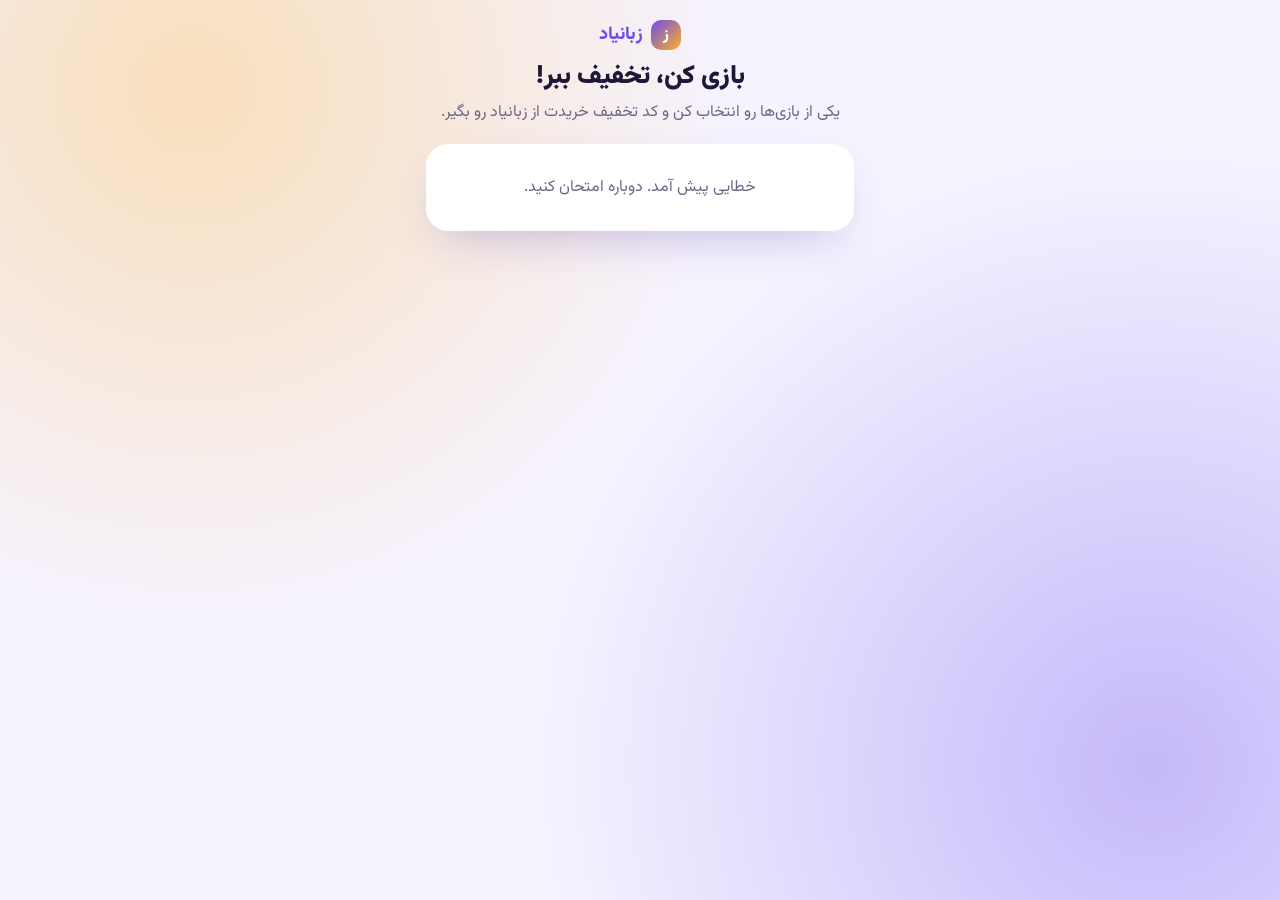
==== static/index.html @ a4586088 "Discount games: wheel, scratch card, word quiz + admin panel Games give a real Zabanyad discount cod" ====
<!doctype html>
<html lang="fa" dir="rtl">
<head>
  <meta charset="utf-8">
  <meta name="viewport" content="width=device-width, initial-scale=1, viewport-fit=cover">
  <meta name="theme-color" content="#6c4cf1">
  <title>بازی‌های زبانیاد</title>
  <link rel="stylesheet" href="/static/css/game.css">
</head>
<body>
  <main class="page">
    <a class="brand" href="/"><span class="brand-dot">ز</span>زبانیاد</a>
    <h1>بازی کن، تخفیف ببر!</h1>
    <p class="subtitle">یکی از بازی‌ها رو انتخاب کن و کد تخفیف خریدت از زبانیاد رو بگیر.</p>
    <div class="game-list" id="list"><div class="closed">…</div></div>
  </main>
  <script src="/static/js/common.js"></script>
  <script>
    (async () => {
      const { api, el } = window.ZG;
      const list = document.getElementById("list");
      const icons = { wheel: "🎡", scratch: "🎟️", quiz: "🔤" };
      try {
        const { games } = await api("/api/games");
        list.replaceChildren(...(games.length ? games.map((g) =>
          el("a", { class: "game-link", href: `/g/${encodeURIComponent(g.slug)}` },
            el("span", { class: "icon" }, icons[g.kind] || "🎁"),
            el("div", {}, el("b", {}, g.title), el("span", {}, g.subtitle)))) :
          [el("div", { class: "card closed" }, "فعلاً بازی فعالی نداریم. به‌زودی برمی‌گردیم!")]));
      } catch (e) {
        list.replaceChildren(el("div", { class: "card closed" }, e.message));
      }
    })();
  </script>
</body>
</html>
---- static/css/game.css ----
@font-face {
  font-family: "Vazirmatn";
  src: url("/static/fonts/Vazirmatn.woff2") format("woff2");
  font-weight: 100 900;
  font-display: swap;
}

:root {
  --primary: #6c4cf1;
  --primary-dark: #4f32c9;
  --accent: #ffb020;
  --ink: #1d1838;
  --muted: #6b6788;
  --card: #ffffff;
  --line: #e7e3f6;
  --ok: #19b48a;
  --bad: #ff5c7a;
  --radius: 22px;
}

* { box-sizing: border-box; }

html, body { margin: 0; }

body {
  font-family: "Vazirmatn", Tahoma, sans-serif;
  color: var(--ink);
  background:
    radial-gradient(circle at 15% 10%, color-mix(in srgb, var(--accent) 30%, transparent) 0, transparent 40%),
    radial-gradient(circle at 90% 85%, color-mix(in srgb, var(--primary) 35%, transparent) 0, transparent 45%),
    #f6f3ff;
  min-height: 100vh;
  line-height: 1.7;
  -webkit-tap-highlight-color: transparent;
}

.page {
  max-width: 460px;
  margin: 0 auto;
  padding: 20px 16px 40px;
}

.brand {
  display: flex;
  align-items: center;
  justify-content: center;
  gap: 8px;
  font-weight: 800;
  font-size: 18px;
  color: var(--primary);
  text-decoration: none;
  margin-bottom: 8px;
}
.brand-dot {
  width: 30px; height: 30px; border-radius: 10px;
  background: linear-gradient(135deg, var(--primary), var(--accent));
  display: grid; place-items: center; color: #fff; font-size: 16px;
}

h1 {
  font-size: 26px;
  font-weight: 900;
  text-align: center;
  margin: 8px 0 4px;
  line-height: 1.4;
}
.subtitle { text-align: center; color: var(--muted); margin: 0 0 18px; }

.card {
  background: var(--card);
  border-radius: var(--radius);
  box-shadow: 0 18px 50px -20px rgba(60, 40, 160, .35);
  padding: 22px 18px;
}

.field { display: flex; flex-direction: column; gap: 6px; margin-top: 16px; }
.field label { font-size: 14px; color: var(--muted); }
.input {
  font: inherit;
  font-size: 20px;
  letter-spacing: 1px;
  text-align: center;
  direction: ltr;
  padding: 12px 14px;
  border: 2px solid var(--line);
  border-radius: 14px;
  outline: none;
  background: #fbfaff;
  width: 100%;
}
.input:focus { border-color: var(--primary); background: #fff; }

.btn {
  font: inherit;
  font-weight: 800;
  font-size: 18px;
  border: 0;
  border-radius: 16px;
  padding: 14px 18px;
  cursor: pointer;
  width: 100%;
  color: #fff;
  background: linear-gradient(135deg, var(--primary), var(--primary-dark));
  box-shadow: 0 10px 24px -10px var(--primary);
  transition: transform .12s, opacity .2s;
  margin-top: 12px;
}
.btn:active { transform: scale(.98); }
.btn[disabled] { opacity: .55; cursor: default; }
.btn.secondary { background: #efeafd; color: var(--primary); box-shadow: none; }
.btn.accent { background: linear-gradient(135deg, #ffc247, #ff9a1f); color: #3a2500; box-shadow: 0 10px 24px -10px #ff9a1f; }

.error {
  margin-top: 12px;
  background: #fff0f3;
  color: #b4234a;
  border-radius: 12px;
  padding: 10px 12px;
  font-size: 14px;
}
.error a { color: inherit; font-weight: 700; }

.rules { font-size: 13px; color: var(--muted); text-align: center; margin-top: 18px; }
.closed { text-align: center; padding: 30px 10px; color: var(--muted); }
.hidden { display: none !important; }

/* ---------------- wheel */
.wheel-wrap { position: relative; width: min(340px, 100%); margin: 6px auto 0; aspect-ratio: 1; }
.wheel-wrap svg.wheel { width: 100%; height: 100%; transition: transform 5.2s cubic-bezier(.12, .7, .08, 1); }
.wheel-pointer {
  position: absolute; top: -6px; left: 50%; transform: translateX(-50%);
  width: 0; height: 0;
  border-left: 16px solid transparent; border-right: 16px solid transparent;
  border-top: 30px solid var(--ink);
  filter: drop-shadow(0 3px 3px rgba(0,0,0,.25));
  z-index: 2;
}
.wheel-hub {
  position: absolute; top: 50%; left: 50%; transform: translate(-50%, -50%);
  width: 64px; height: 64px; border-radius: 50%;
  background: #fff; border: 5px solid var(--ink);
  display: grid; place-items: center; font-weight: 900; color: var(--primary); font-size: 13px;
  box-shadow: 0 4px 12px rgba(0,0,0,.2);
}

/* ---------------- scratch */
.scratch {
  position: relative; width: 100%; aspect-ratio: 16 / 10; border-radius: 18px; overflow: hidden;
  background: linear-gradient(135deg, #fff8e6, #ffe7b8);
  display: grid; place-items: center; text-align: center; user-select: none;
}
.scratch .prize { font-size: 34px; font-weight: 900; color: var(--ink); padding: 0 12px; }
.scratch .prize small { display: block; font-size: 15px; font-weight: 500; color: var(--muted); }
.scratch canvas { position: absolute; inset: 0; width: 100%; height: 100%; touch-action: none; cursor: grab; }
.scratch-hint { text-align: center; color: var(--muted); font-size: 14px; margin-top: 10px; }

/* ---------------- quiz */
.ladder { display: flex; flex-direction: column; gap: 6px; margin: 4px 0 6px; }
.ladder div {
  display: flex; justify-content: space-between; padding: 8px 12px; border-radius: 12px;
  background: #f4f1ff; font-size: 15px;
}
.ladder div.win b { color: var(--primary); }
.timer { height: 8px; background: #eee9ff; border-radius: 8px; overflow: hidden; margin-bottom: 14px; }
.timer i { display: block; height: 100%; width: 100%; background: linear-gradient(90deg, var(--accent), var(--primary)); transition: width 1s linear; }
.q-head { display: flex; justify-content: space-between; color: var(--muted); font-size: 14px; }
.q-word { direction: ltr; text-align: center; font-size: 40px; font-weight: 900; margin: 10px 0 16px; color: var(--primary); }
.options { display: grid; grid-template-columns: 1fr 1fr; gap: 10px; }
.option {
  font: inherit; font-size: 17px; font-weight: 700; padding: 16px 8px; border-radius: 14px;
  border: 2px solid var(--line); background: #fff; cursor: pointer; color: var(--ink);
}
.option:active { transform: scale(.98); }
.option.picked { border-color: var(--primary); background: #f1edff; }

/* ---------------- result */
.overlay {
  position: fixed; inset: 0; background: rgba(20, 14, 50, .55); backdrop-filter: blur(3px);
  display: grid; place-items: center; padding: 16px; z-index: 10; animation: fade .25s;
}
.result { max-width: 400px; width: 100%; text-align: center; animation: pop .35s cubic-bezier(.2, 1.4, .4, 1); }
.result .big { font-size: 54px; line-height: 1.2; }
.result h2 { margin: 6px 0; font-size: 24px; }
.result p { color: var(--muted); margin: 6px 0; }
.code-box {
  direction: ltr; margin: 14px 0 6px; display: flex; align-items: center; gap: 8px;
  border: 2px dashed var(--primary); border-radius: 16px; padding: 10px 12px; background: #f7f4ff;
}
.code-box b { flex: 1; font-size: 26px; letter-spacing: 3px; font-family: ui-monospace, Menlo, Consolas, monospace; }
.code-box button { font: inherit; border: 0; background: var(--primary); color: #fff; border-radius: 10px; padding: 8px 12px; cursor: pointer; font-weight: 700; }

.confetti { position: fixed; inset: 0; pointer-events: none; z-index: 11; }

/* ---------------- home list */
.game-list { display: flex; flex-direction: column; gap: 12px; }
.game-link {
  display: flex; align-items: center; gap: 14px; text-decoration: none; color: inherit;
  background: #fff; border-radius: 18px; padding: 16px; box-shadow: 0 10px 30px -18px rgba(60,40,160,.4);
}
.game-link .icon { font-size: 34px; }
.game-link b { display: block; font-size: 18px; }
.game-link span { color: var(--muted); font-size: 14px; }

@keyframes fade { from { opacity: 0; } }
@keyframes pop { from { transform: scale(.85); opacity: 0; } }

@media (prefers-reduced-motion: reduce) {
  .wheel-wrap svg.wheel { transition-duration: 1s; }
  .result, .overlay { animation: none; }
}
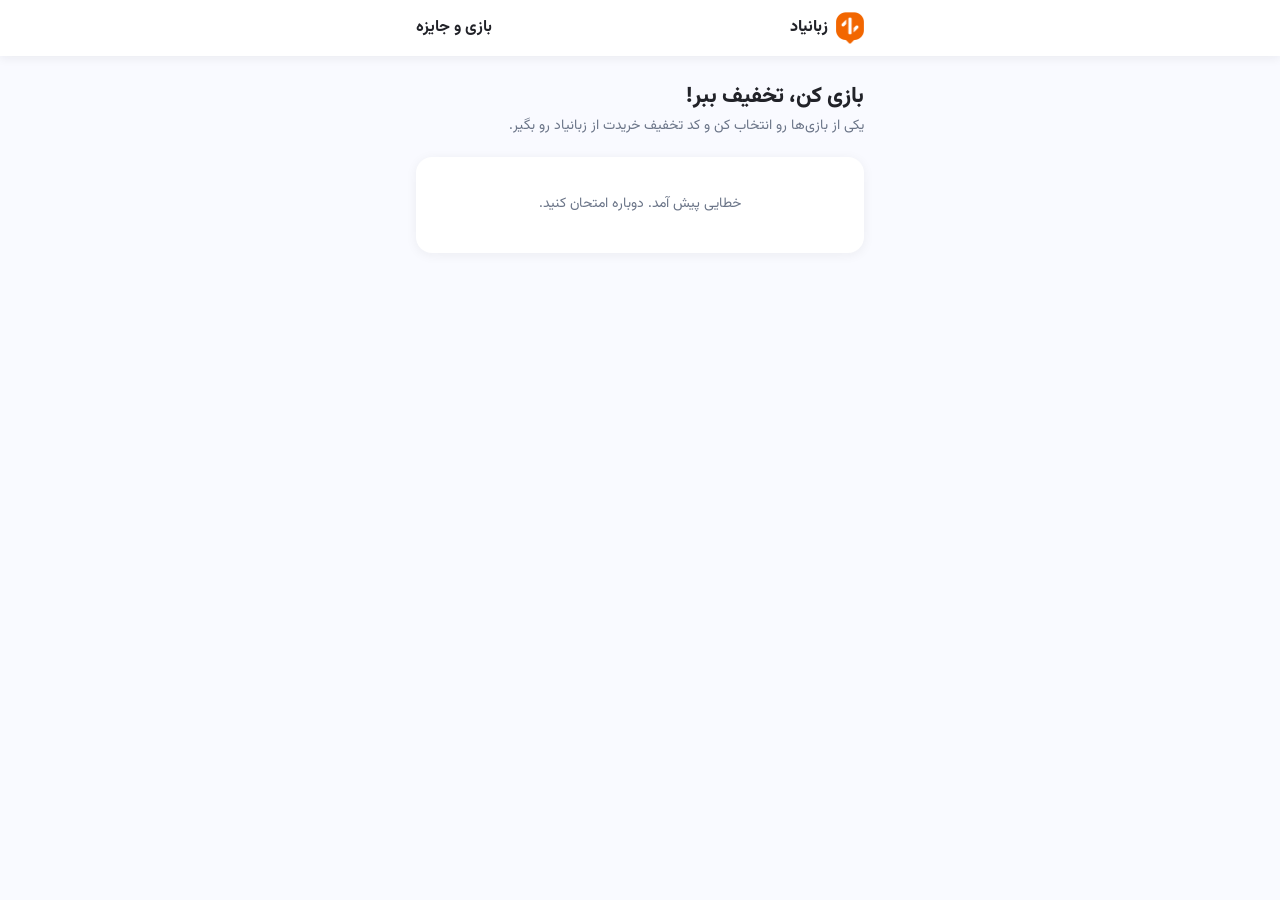
==== commit 5619a47f: "Redesign games and panel on the Zabanyad design system Brand orange palette, Vazir type, app bar wit" ====
--- a/static/index.html
+++ b/static/index.html
@@ -3,15 +3,23 @@
 <head>
   <meta charset="utf-8">
   <meta name="viewport" content="width=device-width, initial-scale=1, viewport-fit=cover">
-  <meta name="theme-color" content="#6c4cf1">
+  <meta name="theme-color" content="#ffffff">
   <title>بازی‌های زبانیاد</title>
+  <link rel="icon" href="/static/img/logo-mark.png">
   <link rel="stylesheet" href="/static/css/game.css">
 </head>
 <body>
+  <header class="appbar">
+    <div class="appbar-inner">
+      <a class="brand" href="/"><img src="/static/img/logo-mark.png" alt="">زبانیاد</a>
+      <h1>بازی و جایزه</h1>
+    </div>
+  </header>
   <main class="page">
-    <a class="brand" href="/"><span class="brand-dot">ز</span>زبانیاد</a>
-    <h1>بازی کن، تخفیف ببر!</h1>
-    <p class="subtitle">یکی از بازی‌ها رو انتخاب کن و کد تخفیف خریدت از زبانیاد رو بگیر.</p>
+    <div class="hero">
+      <h2>بازی کن، تخفیف ببر!</h2>
+      <p>یکی از بازی‌ها رو انتخاب کن و کد تخفیف خریدت از زبانیاد رو بگیر.</p>
+    </div>
     <div class="game-list" id="list"><div class="closed">…</div></div>
   </main>
   <script src="/static/js/common.js"></script>
@@ -23,9 +31,9 @@
       try {
         const { games } = await api("/api/games");
         list.replaceChildren(...(games.length ? games.map((g) =>
-          el("a", { class: "game-link", href: `/g/${encodeURIComponent(g.slug)}` },
-            el("span", { class: "icon" }, icons[g.kind] || "🎁"),
-            el("div", {}, el("b", {}, g.title), el("span", {}, g.subtitle)))) :
+          el("a", { class: `game-link kind-${g.kind}`, href: `/g/${encodeURIComponent(g.slug)}` },
+            el("b", {}, g.title), el("span", {}, g.subtitle),
+            el("i", { class: "icon", "aria-hidden": "true" }, icons[g.kind] || "🎁"))) :
           [el("div", { class: "card closed" }, "فعلاً بازی فعالی نداریم. به‌زودی برمی‌گردیم!")]));
       } catch (e) {
         list.replaceChildren(el("div", { class: "card closed" }, e.message));
--- a/static/css/game.css
+++ b/static/css/game.css
@@ -1,3 +1,6 @@
+/* Zabanyad design system (Figma "Zabanyad UI", Design System v0.08):
+   brand #F26600 (darker #572401, lighter #FCE0CC, subtle #F7A366), states error #FF3B3B, warning #FFCC00,
+   info #33357D, success #06C270, darks #1A1B21…#DEDEDE, lights #DDE5E9…#FEFEFF; UI font Vazir. */
 @font-face {
   font-family: "Vazirmatn";
   src: url("/static/fonts/Vazirmatn.woff2") format("woff2");
@@ -6,205 +9,219 @@
 }
 
 :root {
-  --primary: #6c4cf1;
-  --primary-dark: #4f32c9;
-  --accent: #ffb020;
-  --ink: #1d1838;
-  --muted: #6b6788;
-  --card: #ffffff;
-  --line: #e7e3f6;
-  --ok: #19b48a;
-  --bad: #ff5c7a;
-  --radius: 22px;
+  --brand: #f26600;
+  --brand-press: #c45200;
+  --brand-darker: #572401;
+  --brand-lighter: #fce0cc;
+  --brand-subtle: #f7a366;
+  --error: #ff3b3b;
+  --warning: #ffcc00;
+  --info: #33357d;
+  --success: #06c270;
+  --dark-1: #1a1b21;
+  --dark-2: #212228;
+  --dark-3: #3a4046;
+  --dark-4: #6b7588;
+  --dark-5: #8f90a6;
+  --dark-6: #dedede;
+  --light-1: #dde5e9;
+  --light-2: #f0f1f7;
+  --light-3: #f9faff;
+  --light-4: #fafafc;
+  --light-5: #fefeff;
+  --radius: 8px;
+  --radius-lg: 16px;
+  --shadow: 0 2px 12px rgba(33, 34, 40, .06);
+  --latin: "SF Pro Display", "SF UI Display", Roboto, "Segoe UI", system-ui, sans-serif;
 }
 
 * { box-sizing: border-box; }
-
 html, body { margin: 0; }
 
 body {
   font-family: "Vazirmatn", Tahoma, sans-serif;
-  color: var(--ink);
-  background:
-    radial-gradient(circle at 15% 10%, color-mix(in srgb, var(--accent) 30%, transparent) 0, transparent 40%),
-    radial-gradient(circle at 90% 85%, color-mix(in srgb, var(--primary) 35%, transparent) 0, transparent 45%),
-    #f6f3ff;
+  color: var(--dark-2);
+  background: var(--light-3);
   min-height: 100vh;
   line-height: 1.7;
+  font-size: 14px;
   -webkit-tap-highlight-color: transparent;
 }
 
-.page {
-  max-width: 460px;
-  margin: 0 auto;
-  padding: 20px 16px 40px;
-}
-
-.brand {
-  display: flex;
-  align-items: center;
-  justify-content: center;
-  gap: 8px;
-  font-weight: 800;
-  font-size: 18px;
-  color: var(--primary);
-  text-decoration: none;
-  margin-bottom: 8px;
-}
-.brand-dot {
-  width: 30px; height: 30px; border-radius: 10px;
-  background: linear-gradient(135deg, var(--primary), var(--accent));
-  display: grid; place-items: center; color: #fff; font-size: 16px;
-}
-
-h1 {
-  font-size: 26px;
-  font-weight: 900;
-  text-align: center;
-  margin: 8px 0 4px;
-  line-height: 1.4;
-}
-.subtitle { text-align: center; color: var(--muted); margin: 0 0 18px; }
+/* ---------------- app bar (as in the app: title on the right, back chevron on the left) */
+.appbar {
+  position: sticky; top: 0; z-index: 5;
+  background: #fff;
+  box-shadow: 0 2px 10px rgba(33, 34, 40, .07);
+}
+.appbar-inner {
+  max-width: 480px; margin: 0 auto; height: 56px; padding: 0 16px;
+  display: flex; align-items: center; justify-content: space-between; gap: 12px;
+}
+.appbar h1 { font-size: 16px; font-weight: 700; margin: 0; white-space: nowrap; overflow: hidden; text-overflow: ellipsis; }
+.appbar .brand { display: flex; align-items: center; gap: 8px; text-decoration: none; color: var(--dark-2); font-weight: 800; font-size: 16px; }
+.appbar .brand img { width: 28px; height: 32px; }
+.appbar .back {
+  width: 36px; height: 36px; display: grid; place-items: center; color: var(--dark-2);
+  border-radius: 50%; text-decoration: none;
+}
+.appbar .back svg { width: 22px; height: 22px; }
+
+.page { max-width: 480px; margin: 0 auto; padding: 20px 16px 40px; }
+
+.hero { margin: 4px 0 18px; }
+.hero h2 { font-size: 22px; font-weight: 800; margin: 0; line-height: 1.5; }
+.hero p { color: var(--dark-4); margin: 2px 0 0; font-size: 14px; }
+.hero .eyebrow { color: var(--brand); font-weight: 700; font-size: 13px; margin: 0 0 2px; }
 
 .card {
-  background: var(--card);
-  border-radius: var(--radius);
-  box-shadow: 0 18px 50px -20px rgba(60, 40, 160, .35);
-  padding: 22px 18px;
-}
-
-.field { display: flex; flex-direction: column; gap: 6px; margin-top: 16px; }
-.field label { font-size: 14px; color: var(--muted); }
+  background: #fff;
+  border-radius: var(--radius-lg);
+  box-shadow: var(--shadow);
+  padding: 20px 16px;
+}
+
+/* ---------------- inputs */
+.field { display: flex; flex-direction: column; gap: 6px; margin-top: 18px; }
+.field label { font-size: 13px; color: var(--dark-3); font-weight: 500; }
 .input {
-  font: inherit;
-  font-size: 20px;
-  letter-spacing: 1px;
-  text-align: center;
-  direction: ltr;
-  padding: 12px 14px;
-  border: 2px solid var(--line);
-  border-radius: 14px;
-  outline: none;
-  background: #fbfaff;
-  width: 100%;
-}
-.input:focus { border-color: var(--primary); background: #fff; }
-
+  font: inherit; font-family: var(--latin); font-size: 18px; letter-spacing: 1px;
+  text-align: center; direction: ltr;
+  height: 50px; padding: 0 14px;
+  border: 1px solid var(--light-1); border-radius: var(--radius);
+  outline: none; background: #fff; color: var(--dark-2); width: 100%;
+  transition: border-color .15s, box-shadow .15s;
+}
+.input::placeholder { color: var(--dark-5); letter-spacing: 0; }
+.input:focus { border-color: var(--brand); box-shadow: 0 0 0 3px var(--brand-lighter); }
+
+/* ---------------- buttons (primary = orange with the darker "3D" bottom edge from the app) */
 .btn {
-  font: inherit;
-  font-weight: 800;
-  font-size: 18px;
-  border: 0;
-  border-radius: 16px;
-  padding: 14px 18px;
-  cursor: pointer;
-  width: 100%;
-  color: #fff;
-  background: linear-gradient(135deg, var(--primary), var(--primary-dark));
-  box-shadow: 0 10px 24px -10px var(--primary);
-  transition: transform .12s, opacity .2s;
-  margin-top: 12px;
-}
-.btn:active { transform: scale(.98); }
-.btn[disabled] { opacity: .55; cursor: default; }
-.btn.secondary { background: #efeafd; color: var(--primary); box-shadow: none; }
-.btn.accent { background: linear-gradient(135deg, #ffc247, #ff9a1f); color: #3a2500; box-shadow: 0 10px 24px -10px #ff9a1f; }
+  font: inherit; font-weight: 700; font-size: 15px;
+  display: block; width: 100%; text-align: center; text-decoration: none;
+  border: 0; border-radius: var(--radius);
+  min-height: 48px; padding: 12px 16px; margin-top: 16px;
+  cursor: pointer; color: #fff; background: var(--brand);
+  box-shadow: 0 4px 0 var(--brand-press);
+  transition: transform .08s, box-shadow .08s, opacity .2s;
+}
+.btn:active { transform: translateY(3px); box-shadow: 0 1px 0 var(--brand-press); }
+.btn[disabled] { background: var(--light-2); color: var(--dark-5); box-shadow: 0 4px 0 var(--light-1); cursor: default; transform: none; }
+.btn.outline { background: #fff; color: var(--brand); border: 1px solid var(--brand); box-shadow: none; }
+.btn.outline:active { transform: none; background: var(--brand-lighter); }
+.link {
+  display: block; text-align: center; margin-top: 16px; color: var(--brand); font-weight: 700; font-size: 13px;
+  text-decoration: underline; text-underline-offset: 4px; background: none; border: 0; font-family: inherit; cursor: pointer; width: 100%;
+}
 
 .error {
-  margin-top: 12px;
-  background: #fff0f3;
-  color: #b4234a;
-  border-radius: 12px;
-  padding: 10px 12px;
-  font-size: 14px;
+  margin-top: 14px; background: #ffeeee; color: #c41f1f; border-radius: var(--radius);
+  padding: 10px 12px; font-size: 13px; border-inline-start: 3px solid var(--error);
 }
 .error a { color: inherit; font-weight: 700; }
 
-.rules { font-size: 13px; color: var(--muted); text-align: center; margin-top: 18px; }
-.closed { text-align: center; padding: 30px 10px; color: var(--muted); }
+.rules { font-size: 12px; color: var(--dark-4); text-align: center; margin-top: 18px; }
+.closed { text-align: center; padding: 36px 10px; color: var(--dark-4); }
 .hidden { display: none !important; }
 
 /* ---------------- wheel */
-.wheel-wrap { position: relative; width: min(340px, 100%); margin: 6px auto 0; aspect-ratio: 1; }
-.wheel-wrap svg.wheel { width: 100%; height: 100%; transition: transform 5.2s cubic-bezier(.12, .7, .08, 1); }
+.wheel-wrap { position: relative; width: min(320px, 100%); margin: 8px auto 4px; aspect-ratio: 1; }
+.wheel-wrap svg.wheel { width: 100%; height: 100%; transition: transform 5.2s cubic-bezier(.12, .7, .08, 1); filter: drop-shadow(0 8px 18px rgba(242, 102, 0, .18)); }
 .wheel-pointer {
-  position: absolute; top: -6px; left: 50%; transform: translateX(-50%);
-  width: 0; height: 0;
-  border-left: 16px solid transparent; border-right: 16px solid transparent;
-  border-top: 30px solid var(--ink);
-  filter: drop-shadow(0 3px 3px rgba(0,0,0,.25));
-  z-index: 2;
+  position: absolute; top: -4px; left: 50%; transform: translateX(-50%); z-index: 2;
+  width: 34px; height: 40px;
 }
 .wheel-hub {
   position: absolute; top: 50%; left: 50%; transform: translate(-50%, -50%);
-  width: 64px; height: 64px; border-radius: 50%;
-  background: #fff; border: 5px solid var(--ink);
-  display: grid; place-items: center; font-weight: 900; color: var(--primary); font-size: 13px;
-  box-shadow: 0 4px 12px rgba(0,0,0,.2);
-}
-
-/* ---------------- scratch */
+  width: 66px; height: 66px; border-radius: 50%; background: #fff;
+  border: 4px solid var(--dark-2); display: grid; place-items: center;
+  box-shadow: 0 4px 10px rgba(0, 0, 0, .18);
+}
+.wheel-hub img { width: 30px; height: 34px; }
+
+/* ---------------- scratch card */
 .scratch {
-  position: relative; width: 100%; aspect-ratio: 16 / 10; border-radius: 18px; overflow: hidden;
-  background: linear-gradient(135deg, #fff8e6, #ffe7b8);
-  display: grid; place-items: center; text-align: center; user-select: none;
-}
-.scratch .prize { font-size: 34px; font-weight: 900; color: var(--ink); padding: 0 12px; }
-.scratch .prize small { display: block; font-size: 15px; font-weight: 500; color: var(--muted); }
+  position: relative; width: 100%; aspect-ratio: 16 / 10; border-radius: var(--radius-lg); overflow: hidden;
+  background: var(--brand-lighter); display: grid; place-items: center; text-align: center; user-select: none;
+}
+.scratch .prize { font-size: 30px; font-weight: 900; color: var(--brand-darker); padding: 0 12px; line-height: 1.5; }
+.scratch .prize small { display: block; font-size: 13px; font-weight: 500; color: var(--brand-darker); opacity: .75; }
 .scratch canvas { position: absolute; inset: 0; width: 100%; height: 100%; touch-action: none; cursor: grab; }
-.scratch-hint { text-align: center; color: var(--muted); font-size: 14px; margin-top: 10px; }
-
-/* ---------------- quiz */
-.ladder { display: flex; flex-direction: column; gap: 6px; margin: 4px 0 6px; }
+.scratch-hint { text-align: center; color: var(--dark-4); font-size: 13px; margin: 12px 0 0; }
+
+/* ---------------- quiz (layout of the app's placement test) */
+.ladder { display: flex; flex-direction: column; gap: 8px; margin: 12px 0 4px; }
 .ladder div {
-  display: flex; justify-content: space-between; padding: 8px 12px; border-radius: 12px;
-  background: #f4f1ff; font-size: 15px;
-}
-.ladder div.win b { color: var(--primary); }
-.timer { height: 8px; background: #eee9ff; border-radius: 8px; overflow: hidden; margin-bottom: 14px; }
-.timer i { display: block; height: 100%; width: 100%; background: linear-gradient(90deg, var(--accent), var(--primary)); transition: width 1s linear; }
-.q-head { display: flex; justify-content: space-between; color: var(--muted); font-size: 14px; }
-.q-word { direction: ltr; text-align: center; font-size: 40px; font-weight: 900; margin: 10px 0 16px; color: var(--primary); }
-.options { display: grid; grid-template-columns: 1fr 1fr; gap: 10px; }
+  display: flex; justify-content: space-between; align-items: center; padding: 10px 12px;
+  border-radius: var(--radius); background: var(--light-3); font-size: 13px; font-weight: 600;
+}
+.ladder b { color: var(--brand); }
+.q-head { display: flex; justify-content: space-between; color: var(--dark-4); font-family: var(--latin); font-size: 15px; direction: ltr; }
+.progress { height: 8px; background: var(--light-2); border-radius: 8px; overflow: hidden; margin: 8px 0 22px; }
+.progress i { display: block; height: 100%; background: var(--brand); border-radius: 8px; transition: width .3s; }
+.q-label { color: var(--dark-4); font-size: 13px; margin: 0 0 4px; }
+.q-word { direction: ltr; text-align: left; font-family: var(--latin); font-size: 30px; font-weight: 700; margin: 0 0 20px; color: var(--dark-2); }
+.options { display: flex; flex-direction: column; gap: 12px; }
 .option {
-  font: inherit; font-size: 17px; font-weight: 700; padding: 16px 8px; border-radius: 14px;
-  border: 2px solid var(--line); background: #fff; cursor: pointer; color: var(--ink);
-}
-.option:active { transform: scale(.98); }
-.option.picked { border-color: var(--primary); background: #f1edff; }
-
-/* ---------------- result */
+  font: inherit; font-size: 15px; font-weight: 700; min-height: 50px; padding: 10px; border-radius: var(--radius);
+  border: 1px solid var(--dark-3); background: #fff; cursor: pointer; color: var(--dark-2);
+  transition: background .12s, color .12s;
+}
+.option.picked { background: var(--dark-3); color: #fff; }
+.option:disabled { cursor: default; }
+.timer-low { color: var(--error) !important; }
+
+/* ---------------- result: bottom sheet like the app's "Daily Gift" */
 .overlay {
-  position: fixed; inset: 0; background: rgba(20, 14, 50, .55); backdrop-filter: blur(3px);
-  display: grid; place-items: center; padding: 16px; z-index: 10; animation: fade .25s;
-}
-.result { max-width: 400px; width: 100%; text-align: center; animation: pop .35s cubic-bezier(.2, 1.4, .4, 1); }
-.result .big { font-size: 54px; line-height: 1.2; }
-.result h2 { margin: 6px 0; font-size: 24px; }
-.result p { color: var(--muted); margin: 6px 0; }
+  position: fixed; inset: 0; z-index: 10; background: rgba(26, 27, 33, .72);
+  display: flex; align-items: flex-end; justify-content: center; animation: fade .25s;
+}
+.sheet {
+  width: 100%; max-width: 480px; background: #fff; border-radius: 22px 22px 0 0;
+  padding: 28px 20px calc(24px + env(safe-area-inset-bottom)); text-align: center;
+  animation: up .35s cubic-bezier(.2, .9, .3, 1);
+}
+.sheet .big { font-size: 56px; line-height: 1.1; }
+.sheet h2 { margin: 10px 0 4px; font-size: 20px; font-weight: 800; }
+.sheet p { color: var(--dark-3); margin: 6px 0; font-size: 14px; }
+.sheet .muted { color: var(--dark-4); font-size: 13px; }
+.pill {
+  display: inline-flex; gap: 8px; align-items: baseline; margin: 12px 0 4px; padding: 8px 22px;
+  border-radius: 99px; background: var(--brand-lighter); color: var(--brand); font-weight: 800; font-size: 18px;
+}
 .code-box {
-  direction: ltr; margin: 14px 0 6px; display: flex; align-items: center; gap: 8px;
-  border: 2px dashed var(--primary); border-radius: 16px; padding: 10px 12px; background: #f7f4ff;
-}
-.code-box b { flex: 1; font-size: 26px; letter-spacing: 3px; font-family: ui-monospace, Menlo, Consolas, monospace; }
-.code-box button { font: inherit; border: 0; background: var(--primary); color: #fff; border-radius: 10px; padding: 8px 12px; cursor: pointer; font-weight: 700; }
+  direction: ltr; margin: 16px 0 6px; display: flex; align-items: center; gap: 8px;
+  border: 1.5px dashed var(--brand); border-radius: 12px; padding: 8px 8px 8px 16px; background: #fff8f3;
+}
+.code-box b { flex: 1; text-align: left; font-family: var(--latin); font-size: 24px; letter-spacing: 3px; color: var(--dark-2); }
+.code-box button {
+  font: inherit; font-weight: 700; border: 0; background: var(--brand-lighter); color: var(--brand);
+  border-radius: var(--radius); padding: 8px 14px; cursor: pointer;
+}
+.rows { display: flex; flex-direction: column; gap: 8px; margin: 16px 0 4px; text-align: right; }
+.rows div { display: flex; justify-content: space-between; padding: 10px 14px; border-radius: var(--radius); background: var(--light-3); font-weight: 600; }
+.rows b { color: var(--brand); }
 
 .confetti { position: fixed; inset: 0; pointer-events: none; z-index: 11; }
 
-/* ---------------- home list */
-.game-list { display: flex; flex-direction: column; gap: 12px; }
+/* ---------------- home: colored cards like the app's "Levels" row */
+.game-list { display: flex; flex-direction: column; gap: 14px; }
 .game-link {
-  display: flex; align-items: center; gap: 14px; text-decoration: none; color: inherit;
-  background: #fff; border-radius: 18px; padding: 16px; box-shadow: 0 10px 30px -18px rgba(60,40,160,.4);
-}
-.game-link .icon { font-size: 34px; }
-.game-link b { display: block; font-size: 18px; }
-.game-link span { color: var(--muted); font-size: 14px; }
+  position: relative; overflow: hidden; display: block; text-decoration: none; color: #fff;
+  border-radius: var(--radius-lg); padding: 20px 18px; min-height: 104px;
+  background: linear-gradient(110deg, var(--brand-subtle), var(--brand));
+  box-shadow: 0 8px 20px -10px rgba(242, 102, 0, .7);
+}
+.game-link.kind-quiz { background: linear-gradient(110deg, #3bd98f, var(--success)); box-shadow: 0 8px 20px -10px rgba(6, 194, 112, .7); }
+.game-link.kind-scratch { background: linear-gradient(110deg, #5a5cb3, var(--info)); box-shadow: 0 8px 20px -10px rgba(51, 53, 125, .7); }
+.game-link b { display: block; font-size: 19px; font-weight: 800; }
+.game-link span { display: block; font-size: 13px; opacity: .92; max-width: 75%; }
+.game-link .icon { position: absolute; left: 14px; bottom: -6px; font-size: 58px; opacity: .9; transform: rotate(-12deg); }
 
 @keyframes fade { from { opacity: 0; } }
-@keyframes pop { from { transform: scale(.85); opacity: 0; } }
+@keyframes up { from { transform: translateY(100%); } }
 
 @media (prefers-reduced-motion: reduce) {
   .wheel-wrap svg.wheel { transition-duration: 1s; }
-  .result, .overlay { animation: none; }
-}
+  .sheet, .overlay { animation: none; }
+}
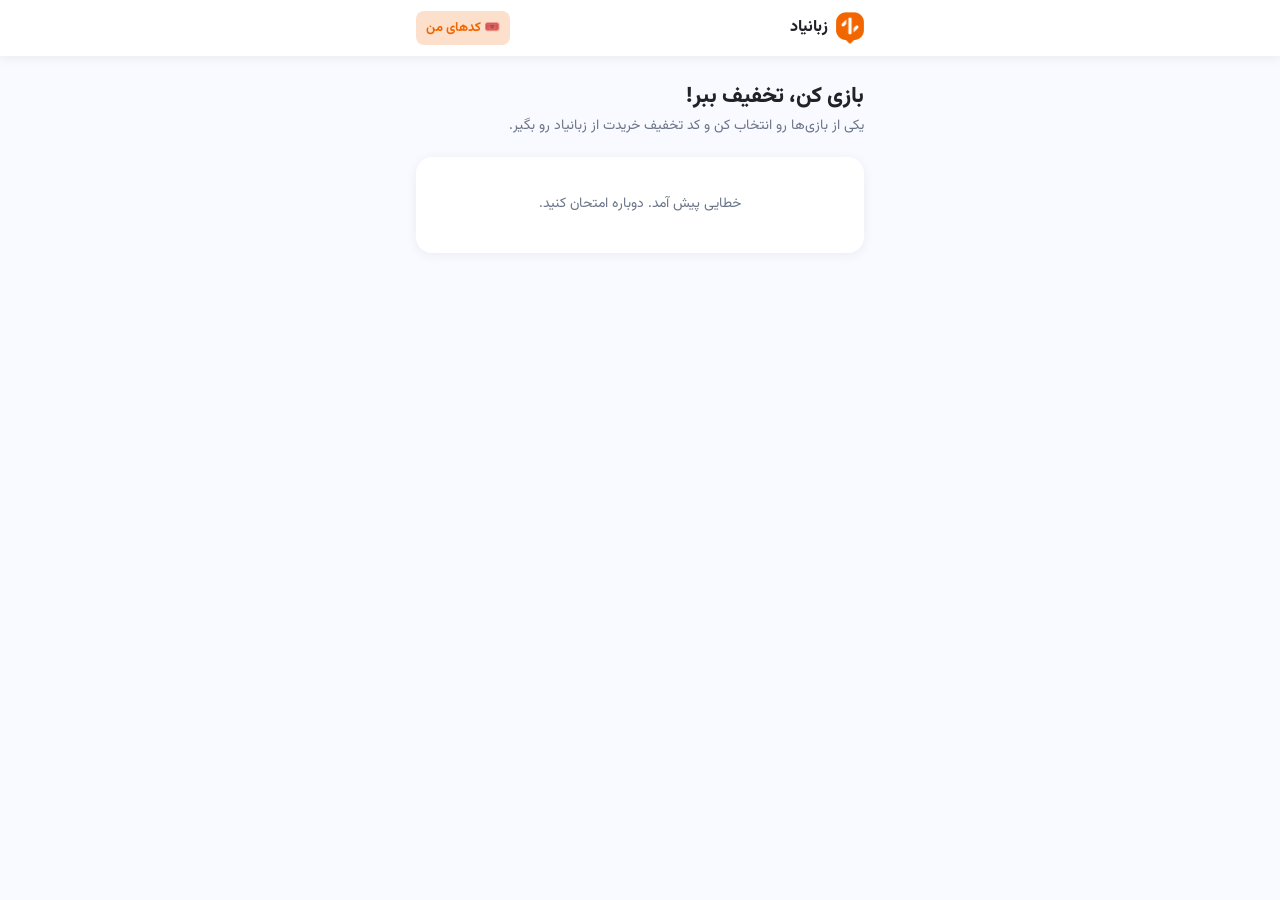
==== commit ae3c46f3: "Real SMS through Kavenegar, out-of-chances invite prompt, «کدهای من» page - app/sms.py: Kavenegar Ve" ====
--- a/static/index.html
+++ b/static/index.html
@@ -12,7 +12,7 @@
   <header class="appbar">
     <div class="appbar-inner">
       <a class="brand" href="/"><img src="/static/img/logo-mark.png" alt="">زبانیاد</a>
-      <h1>بازی و جایزه</h1>
+      <a class="mycodes" href="/my">🎟️ کدهای من</a>
     </div>
   </header>
   <main class="page">
--- a/static/css/game.css
+++ b/static/css/game.css
@@ -124,6 +124,56 @@
 .closed { text-align: center; padding: 36px 10px; color: var(--dark-4); }
 .hidden { display: none !important; }
 
+/* ---------------- SMS code + notices */
+.otp { margin-top: 16px; padding-top: 16px; border-top: 1px solid var(--light-2); }
+.otp p { margin: 0 0 10px; font-size: 13px; color: var(--dark-3); }
+.otp-input { letter-spacing: 10px; font-size: 24px; }
+.otp-links { display: flex; justify-content: space-between; }
+.otp-links .link { width: auto; margin-top: 12px; }
+.link[disabled] { color: var(--dark-5); text-decoration: none; cursor: default; }
+.notice {
+  background: #fff8db; color: #7a5b00; border-radius: var(--radius); padding: 8px 12px;
+  font-size: 12px; margin: 0 0 12px; border-inline-start: 3px solid var(--warning);
+}
+.sheet .notice { margin: 8px 0; }
+
+/* ---------------- chances bar + invite */
+.wallet {
+  display: flex; align-items: center; justify-content: space-between; gap: 10px;
+  background: #fff; border-radius: var(--radius-lg); box-shadow: var(--shadow);
+  padding: 10px 12px 10px 10px; margin-bottom: 12px;
+}
+.wallet-count { display: flex; align-items: center; gap: 8px; font-size: 14px; color: var(--dark-3); }
+.wallet-count b { color: var(--brand); font-size: 18px; }
+.wallet-icon { width: 34px; height: 34px; border-radius: 10px; background: var(--brand-lighter); display: grid; place-items: center; }
+.wallet-invite {
+  text-decoration: none;
+  font: inherit; font-weight: 700; font-size: 13px; border: 0; cursor: pointer; white-space: nowrap;
+  background: var(--brand-lighter); color: var(--brand); border-radius: var(--radius); padding: 8px 12px;
+}
+.code-box b.link-text { font-size: 13px; letter-spacing: 0; overflow-wrap: anywhere; font-weight: 600; }
+.sheet .btn { margin-top: 10px; }
+.invite-cta { margin-top: 16px; padding: 12px; border-radius: 12px; background: var(--brand-lighter); }
+.invite-cta p { margin: 0; color: var(--brand-darker); font-weight: 600; }
+.sheet a.link { text-decoration: underline; }
+
+/* ---------------- my codes */
+.codes { display: flex; flex-direction: column; gap: 12px; }
+.codes-title { font-size: 15px; color: var(--dark-4); margin: 22px 0 10px; }
+.code-card { background: #fff; border-radius: var(--radius-lg); box-shadow: var(--shadow); padding: 16px; }
+.code-card .code-box { margin: 10px 0 4px; }
+.code-card .btn { margin-top: 12px; }
+.code-card.expired { opacity: .55; box-shadow: none; border: 1px solid var(--light-1); }
+.code-head { display: flex; justify-content: space-between; align-items: center; }
+.code-head b { font-size: 18px; }
+.code-badge { font-size: 12px; font-weight: 700; padding: 3px 10px; border-radius: 99px; background: var(--brand-lighter); color: var(--brand); }
+.code-badge.hot { background: #ffe5e5; color: #c41f1f; }
+.code-badge.off { background: var(--light-2); color: var(--dark-4); }
+.code-meta { margin: 6px 0 0; font-size: 12px; color: var(--dark-4); }
+.link.inline { display: inline; width: auto; margin: 0; font-size: 12px; }
+.appbar .mycodes { margin-inline-start: auto; font-size: 13px; font-weight: 700; color: var(--brand); text-decoration: none;
+  background: var(--brand-lighter); padding: 6px 10px; border-radius: var(--radius); }
+
 /* ---------------- wheel */
 .wheel-wrap { position: relative; width: min(320px, 100%); margin: 8px auto 4px; aspect-ratio: 1; }
 .wheel-wrap svg.wheel { width: 100%; height: 100%; transition: transform 5.2s cubic-bezier(.12, .7, .08, 1); filter: drop-shadow(0 8px 18px rgba(242, 102, 0, .18)); }
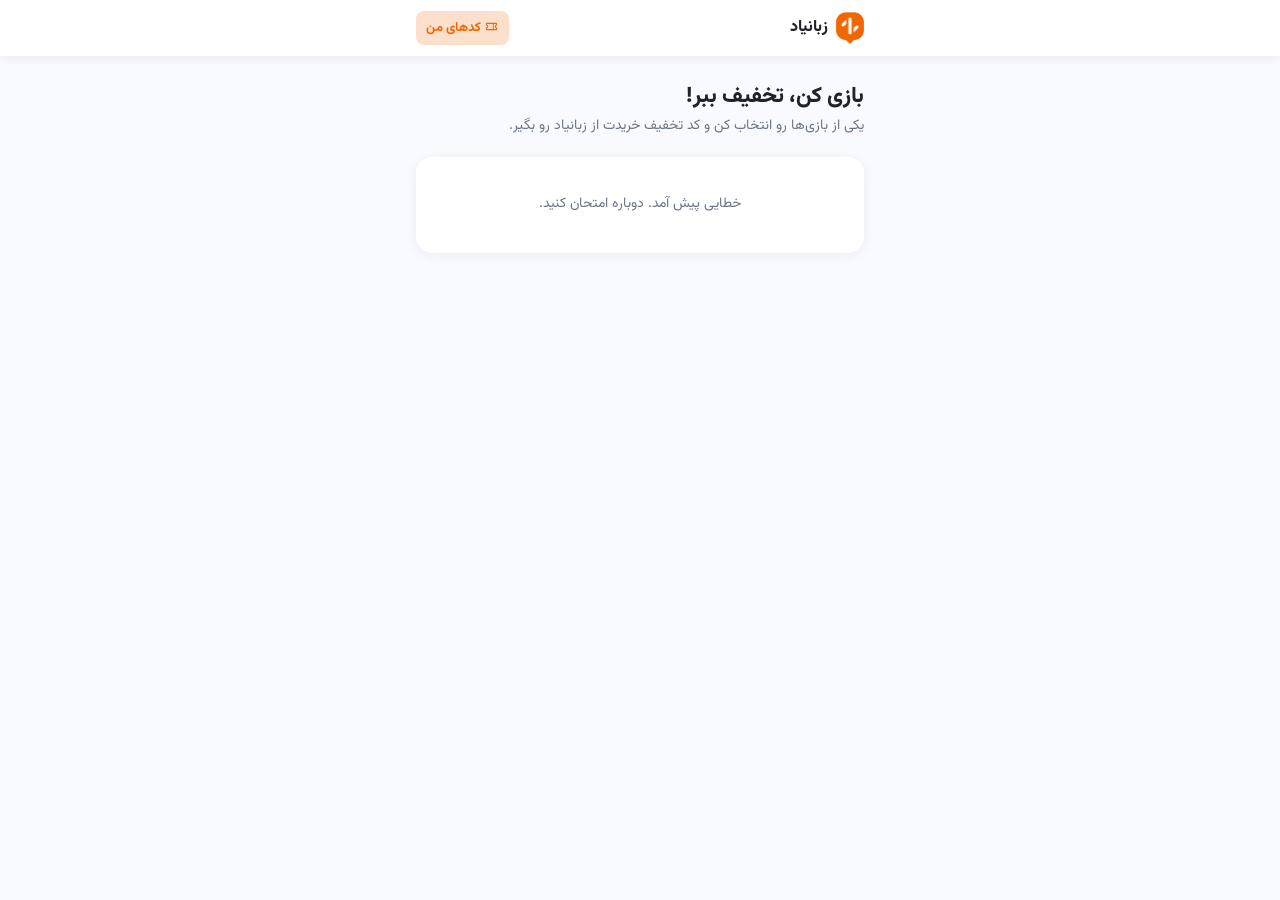
==== commit 7f5b3ed3: "Drawn pictures instead of emoji Game cards, result sheets, the vault medals, the chances bar and the" ====
--- a/static/index.html
+++ b/static/index.html
@@ -11,8 +11,8 @@
 <body>
   <header class="appbar">
     <div class="appbar-inner">
-      <a class="brand" href="/"><img src="/static/img/logo-mark.png" alt="">زبانیاد</a>
-      <a class="mycodes" href="/my">🎟️ کدهای من</a>
+      <a class="brand" href="/"><img src="/static/img/logo-mark.png" alt=""><span class="brand-text">زبانیاد</span></a>
+      <a class="mycodes" href="/my"><span class="ico" aria-hidden="true"><svg viewBox="0 0 24 24" fill="none" stroke="currentColor" stroke-width="1.8" stroke-linecap="round" stroke-linejoin="round"><path d="M4 7h16v3a2 2 0 0 0 0 4v3H4v-3a2 2 0 0 0 0-4Z"/><path d="M15 7v10" stroke-dasharray="2 2"/></svg></span> کدهای من</a>
     </div>
   </header>
   <main class="page">
@@ -23,17 +23,28 @@
     <div class="game-list" id="list"><div class="closed">…</div></div>
   </main>
   <script src="/static/js/common.js"></script>
+  <script src="/static/js/otp.js"></script>
   <script>
     (async () => {
-      const { api, el } = window.ZG;
+      const { api, el, jalaliDate, fa, art, icon } = window.ZG;
+      ZG.visit("home");
       const list = document.getElementById("list");
-      const icons = { wheel: "🎡", scratch: "🎟️", quiz: "🔤" };
+      const pics = { wheel: "wheel", scratch: "ticket", quiz: "quiz", chest: "chest", slot: "slot", wordle: "wordle", vault: "vault" };
       try {
-        const { games } = await api("/api/games");
+        const { games, focus, jackpot } = await api("/api/games");
+        if (focus) list.before(el("a", { class: "focus-banner", href: `/g/${encodeURIComponent(focus.slug)}` }, focus.message || focus.title, " ←"));
+        if (jackpot && jackpot.length) {
+          list.after(el("section", { class: "jackpot" }, el("h3", {}, icon("trophy"), " برنده‌های ۹۰٪ جمعه سیاه"),
+            el("ol", {}, jackpot.slice(0, 10).map((w) => el("li", {}, el("span", { class: "m" }, fa(w.mobile)),
+              el("span", {}, w.game), el("small", {}, jalaliDate(w.at, true)))))));
+        }
         list.replaceChildren(...(games.length ? games.map((g) =>
-          el("a", { class: `game-link kind-${g.kind}`, href: `/g/${encodeURIComponent(g.slug)}` },
+          el("a", { class: `game-link kind-${g.kind} ${g.theme === "bf" ? "bf-card" : ""}`, href: `/g/${encodeURIComponent(g.slug)}` },
+            g.theme === "bf" ? el("span", { class: "tag" }, "BLACK FRIDAY") : "",
             el("b", {}, g.title), el("span", {}, g.subtitle),
-            el("i", { class: "icon", "aria-hidden": "true" }, icons[g.kind] || "🎁"))) :
+            g.soon ? el("span", { class: "soon" }, `به‌زودی · شروع ${jalaliDate(g.starts_at, true)}`)
+              : g.theme === "bf" && g.ends_at ? el("span", { class: "soon" }, `فقط تا ${jalaliDate(g.ends_at)}`) : "",
+            art(g.theme === "bf" && g.kind === "wheel" ? "bf-wheel" : pics[g.kind] || "gift", "icon"))) :
           [el("div", { class: "card closed" }, "فعلاً بازی فعالی نداریم. به‌زودی برمی‌گردیم!")]));
       } catch (e) {
         list.replaceChildren(el("div", { class: "card closed" }, e.message));
--- a/static/css/game.css
+++ b/static/css/game.css
@@ -61,6 +61,17 @@
 .appbar h1 { font-size: 16px; font-weight: 700; margin: 0; white-space: nowrap; overflow: hidden; text-overflow: ellipsis; }
 .appbar .brand { display: flex; align-items: center; gap: 8px; text-decoration: none; color: var(--dark-2); font-weight: 800; font-size: 16px; }
 .appbar .brand img { width: 28px; height: 32px; }
+.appbar .acct { display: flex; align-items: center; gap: 6px; font-size: 12px; color: var(--dark-3); }
+.appbar .acct-mobile { font-weight: 600; letter-spacing: .3px; }
+.appbar .acct-out {
+  font: inherit; font-size: 11px; font-weight: 700; border: 1px solid var(--light-1); background: #fff; color: var(--dark-4);
+  border-radius: 99px; padding: 2px 9px; cursor: pointer;
+}
+.appbar .mute { border: 0; background: none; font-size: 18px; cursor: pointer; padding: 4px; line-height: 1; }
+@media (max-width: 440px) {
+  .appbar.signed-in .brand-text { display: none; }
+  .appbar .mycodes { padding: 6px 8px; }
+}
 .appbar .back {
   width: 36px; height: 36px; display: grid; place-items: center; color: var(--dark-2);
   border-radius: 50%; text-decoration: none;
@@ -174,6 +185,85 @@
 .appbar .mycodes { margin-inline-start: auto; font-size: 13px; font-weight: 700; color: var(--brand); text-decoration: none;
   background: var(--brand-lighter); padding: 6px 10px; border-radius: var(--radius); }
 
+/* ---------------- chest (pick one of three) */
+.chests { display: grid; grid-template-columns: repeat(3, 1fr); gap: 10px; margin: 6px 0 4px; }
+.chest {
+  position: relative; aspect-ratio: 1 / 1.05; border: 0; background: none; cursor: pointer; padding: 0;
+  transition: transform .15s;
+}
+.chest:hover { transform: translateY(-3px); }
+.chest-body {
+  position: absolute; inset: 42% 4% 4% 4%; border-radius: 10px 10px 14px 14px;
+  background: linear-gradient(180deg, #f7a366, #f26600); box-shadow: inset 0 -6px 0 #c45200, 0 8px 14px -8px rgba(242,102,0,.7);
+}
+.chest-lid {
+  position: absolute; inset: 14% 2% 54% 2%; border-radius: 40% 40% 8px 8px / 60% 60% 8px 8px;
+  background: linear-gradient(180deg, #ff9a4d, #f26600); box-shadow: inset 0 -5px 0 #c45200;
+  transform-origin: 50% 100%; transition: transform .45s cubic-bezier(.3,1.6,.5,1); z-index: 2;
+}
+.chest-lock {
+  position: absolute; left: 50%; top: 44%; width: 18%; aspect-ratio: 1; transform: translate(-50%, -50%);
+  background: #ffcc00; border-radius: 6px; box-shadow: 0 2px 0 #b38f00; z-index: 3; transition: opacity .2s;
+}
+.chest-prize {
+  position: absolute; left: 50%; top: 58%; transform: translate(-50%, -50%) scale(.4); opacity: 0;
+  font-weight: 900; font-size: 22px; color: #fff; text-shadow: 0 2px 0 rgba(87,36,1,.35);
+  transition: transform .4s cubic-bezier(.2,1.6,.4,1), opacity .3s; z-index: 4; white-space: nowrap;
+}
+.chest.open .chest-lid { transform: rotate(-24deg) translate(-6%, -34%); }
+.chest.open .chest-lock { opacity: 0; }
+.chest.open .chest-prize { opacity: 1; transform: translate(-50%, -78%) scale(1); }
+.chest.chosen .chest-prize { font-size: 26px; color: #ffcc00; }
+.chest.dim { opacity: .45; filter: grayscale(.4); }
+.chest.shake { animation: shake .12s linear 5; }
+@keyframes shake { 0%,100% { transform: rotate(0); } 25% { transform: rotate(-5deg); } 75% { transform: rotate(5deg); } }
+
+/* ---------------- slot machine */
+.slot-machine {
+  background: linear-gradient(180deg, #33357d, #212228); border-radius: 18px; padding: 14px 14px 18px;
+  box-shadow: inset 0 0 0 4px #f26600, 0 10px 24px -12px rgba(33,34,40,.8); position: relative;
+}
+.slot-top { text-align: center; color: #ffcc00; font-weight: 800; margin-bottom: 10px; }
+.reels { display: grid; grid-template-columns: repeat(3, 1fr); gap: 8px; }
+.reel { height: 84px; overflow: hidden; background: #fff; border-radius: 10px; box-shadow: inset 0 6px 10px -6px rgba(0,0,0,.4), inset 0 -6px 10px -6px rgba(0,0,0,.4); }
+.strip { will-change: transform; }
+.sym { height: 84px; display: grid; place-items: center; font-size: 26px; font-weight: 900; color: var(--c, #f26600); }
+.slot-line { position: absolute; left: 10px; right: 10px; top: calc(50% + 14px); height: 2px; background: rgba(255,204,0,.6); pointer-events: none; }
+.slot-machine.win { animation: glow .35s ease-in-out 2; }
+@keyframes glow { 50% { box-shadow: inset 0 0 0 4px #ffcc00, 0 0 30px 6px rgba(255,204,0,.7); } }
+
+/* ---------------- hidden word */
+.whint { display: flex; flex-direction: column; align-items: center; gap: 0; margin-bottom: 10px;
+  background: var(--brand-lighter); border-radius: 12px; padding: 10px; }
+.whint span { font-size: 12px; color: var(--brand-darker); }
+.whint b { font-size: 24px; color: var(--brand-darker); }
+.whint small { color: var(--brand-darker); opacity: .7; }
+.wgrid { direction: ltr; display: grid; grid-template-columns: repeat(var(--cols), 1fr); gap: 6px; max-width: calc(var(--cols) * 46px); margin: 0 auto; }
+.wtile {
+  aspect-ratio: 1; display: grid; place-items: center; border: 2px solid var(--light-1); border-radius: 8px;
+  font-family: var(--latin); font-weight: 800; font-size: 21px; color: var(--dark-2); background: #fff;
+}
+.wtile.filled { border-color: var(--dark-4); animation: pop .12s; }
+.wtile.flip { animation: flip .45s ease; color: #fff; border-color: transparent; }
+.wtile.correct, .wkey.correct { background: var(--success); color: #fff; }
+.wtile.present, .wkey.present { background: var(--warning); color: var(--dark-2); }
+.wtile.absent, .wkey.absent { background: var(--dark-4); color: #fff; }
+.wgrid.nudge { animation: shake .1s linear 3; }
+@keyframes flip { 0% { transform: rotateX(0); } 50% { transform: rotateX(90deg); } 100% { transform: rotateX(0); } }
+.whint-msg { text-align: center; min-height: 22px; font-size: 13px; color: var(--dark-4); margin: 8px 0; }
+.wkeys { direction: ltr; display: flex; flex-direction: column; gap: 6px; }
+.wrow { display: flex; justify-content: center; gap: 4px; }
+.wkey {
+  font-family: var(--latin); font-weight: 700; font-size: 14px; flex: 1; max-width: 36px; height: 46px; border: 0;
+  border-radius: 6px; background: var(--light-2); color: var(--dark-2); cursor: pointer; padding: 0;
+}
+.wkey.wide { max-width: 60px; flex: 1.6; font-family: inherit; font-size: 12px; background: var(--brand-lighter); color: var(--brand); }
+.wkey:active { transform: scale(.95); }
+.latin { font-family: var(--latin); letter-spacing: 2px; }
+.game-link.kind-chest { background: linear-gradient(110deg, #ffd24d, #f7a366); box-shadow: 0 8px 20px -10px rgba(247,163,102,.8); }
+.game-link.kind-slot { background: linear-gradient(110deg, #3a4046, #212228); box-shadow: 0 8px 20px -10px rgba(33,34,40,.8); }
+.game-link.kind-wordle { background: linear-gradient(110deg, #f7a366, #572401); box-shadow: 0 8px 20px -10px rgba(87,36,1,.7); }
+
 /* ---------------- wheel */
 .wheel-wrap { position: relative; width: min(320px, 100%); margin: 8px auto 4px; aspect-ratio: 1; }
 .wheel-wrap svg.wheel { width: 100%; height: 100%; transition: transform 5.2s cubic-bezier(.12, .7, .08, 1); filter: drop-shadow(0 8px 18px rgba(242, 102, 0, .18)); }
@@ -270,8 +360,197 @@
 
 @keyframes fade { from { opacity: 0; } }
 @keyframes up { from { transform: translateY(100%); } }
+@keyframes pop { 50% { transform: scale(1.08); } }
 
 @media (prefers-reduced-motion: reduce) {
   .wheel-wrap svg.wheel { transition-duration: 1s; }
   .sheet, .overlay { animation: none; }
 }
+
+/* ================= Black Friday vault (kind=vault): dark page, gold accents ================= */
+.theme-bf {
+  --gold: #ffc53d; --gold-press: #b8860b; --gold-soft: rgba(255, 197, 61, .14);
+  --bf-bg: #0c0c11; --bf-card: #17171f; --bf-line: #2a2a35; --bf-text: #f4f1e8; --bf-muted: #a19d92;
+  --brand: var(--gold); --brand-press: var(--gold-press); --brand-lighter: var(--gold-soft);
+  background: radial-gradient(120% 60% at 50% -10%, #2b2210 0%, var(--bf-bg) 55%) fixed, var(--bf-bg);
+  color: var(--bf-text);
+}
+.theme-bf .appbar { background: rgba(12, 12, 17, .92); box-shadow: 0 1px 0 var(--bf-line); backdrop-filter: blur(8px); }
+.theme-bf .appbar .brand, .theme-bf .appbar .acct { color: var(--bf-text); }
+.theme-bf .appbar .acct-out { background: transparent; border-color: var(--bf-line); color: var(--bf-muted); }
+.theme-bf .appbar .mycodes { color: var(--gold); background: var(--gold-soft); }
+.theme-bf .hero .eyebrow { color: var(--gold); letter-spacing: 1px; }
+.theme-bf .hero h2 { color: #fff; }
+.theme-bf .hero p, .theme-bf .rules { color: var(--bf-muted); }
+.theme-bf .card, .theme-bf .wallet { background: var(--bf-card); box-shadow: 0 0 0 1px var(--bf-line), 0 20px 40px -24px #000; }
+.theme-bf .wallet-count { color: var(--bf-text); }
+.theme-bf .field label, .theme-bf .otp p { color: var(--bf-muted); }
+.theme-bf .input { background: #0f0f15; border-color: var(--bf-line); color: #fff; }
+.theme-bf .input:focus { border-color: var(--gold); box-shadow: 0 0 0 3px var(--gold-soft); }
+.theme-bf .otp { border-top-color: var(--bf-line); }
+.theme-bf .btn { color: #1a1300; background: linear-gradient(180deg, #ffd66b, var(--gold)); }
+.theme-bf .btn[disabled] { background: #2a2a35; color: #6d6a62; box-shadow: 0 4px 0 #1d1d26; }
+.theme-bf .btn.outline { background: transparent; color: var(--gold); border-color: var(--gold); }
+.theme-bf .closed { color: var(--bf-muted); }
+.theme-bf .notice { background: #2b2410; color: #f3d98a; }
+.theme-bf .sheet { background: var(--bf-card); color: var(--bf-text); box-shadow: 0 -1px 0 var(--bf-line); }
+.theme-bf .sheet p { color: #d8d4c8; }
+.theme-bf .sheet .muted { color: var(--bf-muted); }
+.theme-bf .code-box { background: #0f0f15; border-color: var(--gold); }
+.theme-bf .code-box b { color: #fff; }
+.theme-bf .invite-cta p { color: var(--gold); }
+.theme-bf .error { background: #3a1517; color: #ffb3b3; }
+
+/* event strip: countdown + golden hour + limited prizes */
+.bf-strip { display: flex; flex-direction: column; gap: 8px; margin-bottom: 14px; }
+.bf-count {
+  display: flex; align-items: center; justify-content: space-between; gap: 8px;
+  background: linear-gradient(90deg, #241c0a, #15151c); border: 1px solid #3a2f12; border-radius: 12px; padding: 10px 12px;
+}
+.bf-count span { font-size: 12px; color: var(--bf-muted); }
+.bf-count .ltr-time { direction: ltr; unicode-bidi: isolate; font-family: var(--latin); }
+.bf-count b { font-size: 17px; color: var(--gold); letter-spacing: 1px; font-variant-numeric: tabular-nums; }
+.bf-badges { display: flex; flex-wrap: wrap; gap: 6px; }
+.bf-badge { font-size: 12px; font-weight: 700; padding: 4px 10px; border-radius: 99px; background: var(--gold-soft); color: var(--gold); }
+.bf-badge.hot { background: #ff3b3b; color: #fff; animation: pulse 1.4s ease-in-out infinite; }
+.bf-badge.off { background: #22222c; color: var(--bf-muted); }
+@keyframes pulse { 50% { box-shadow: 0 0 0 6px rgba(255, 59, 59, 0); transform: scale(1.04); } 0% { box-shadow: 0 0 0 0 rgba(255, 59, 59, .6); } }
+
+/* three vault tiers */
+.bf-tiers { display: grid; grid-template-columns: repeat(3, 1fr); gap: 8px; margin: 4px 0; }
+.bf-tier { border-radius: 12px; padding: 12px 6px 10px; text-align: center; background: #101016; border: 1px solid var(--bf-line); }
+.bf-tier i { display: block; font-style: normal; font-size: 26px; line-height: 1.2; }
+.bf-tier b { display: block; font-size: 14px; margin-top: 2px; }
+.bf-tier small { display: block; font-size: 11px; color: var(--bf-muted); line-height: 1.6; }
+.bf-tier em { display: block; font-style: normal; font-weight: 800; font-size: 13px; margin-top: 4px; }
+.bf-tier.t3 { border-color: #6b5214; background: linear-gradient(180deg, #2a2110, #101016); }
+.bf-tier.t3 b, .bf-tier.t3 em { color: var(--gold); }
+.bf-tier.t2 b, .bf-tier.t2 em { color: #d9dde3; }
+.bf-tier.t1 b, .bf-tier.t1 em { color: #e09a5a; }
+.bf-intro { margin: 0 0 10px; color: var(--bf-muted); font-size: 13px; }
+
+/* live winners */
+.bf-ticker { margin-top: 14px; overflow: hidden; border-radius: 10px; background: #101016; border: 1px solid var(--bf-line); height: 36px; position: relative; }
+.bf-ticker-track { display: flex; gap: 28px; white-space: nowrap; position: absolute; top: 0; right: 0; height: 36px; align-items: center;
+  padding-inline: 12px; animation: ticker var(--dur, 30s) linear infinite; font-size: 12px; color: var(--bf-muted); }
+.bf-ticker-track b { color: var(--gold); }
+.bf-ticker-track .m { font-family: var(--latin); direction: ltr; unicode-bidi: isolate; color: #ddd; }
+@keyframes ticker { from { transform: translateX(-100%); } to { transform: translateX(100%); } }
+
+/* the vault door */
+.vault {
+  --v: var(--gold); position: relative; width: min(190px, 60%); aspect-ratio: 1; margin: 2px auto 14px;
+  border-radius: 22px; background: linear-gradient(145deg, #3b3b46, #1b1b22); box-shadow: inset 0 0 0 6px #2c2c36, 0 18px 30px -16px #000;
+  display: grid; place-items: center; perspective: 600px;
+}
+.vault::before { content: ""; position: absolute; inset: 12px; border-radius: 16px; border: 2px solid rgba(255,255,255,.06); }
+.vault-door {
+  position: absolute; inset: 14px; border-radius: 14px; display: grid; place-items: center;
+  background: linear-gradient(145deg, #4a4a57, #26262f); box-shadow: inset 0 0 0 3px rgba(255,255,255,.05), 0 6px 14px rgba(0,0,0,.5);
+  transform-origin: 0% 50%; transition: transform 1s cubic-bezier(.5,0,.2,1); z-index: 2;
+}
+.vault-dial {
+  width: 58%; aspect-ratio: 1; border-radius: 50%; position: relative;
+  background: radial-gradient(circle, #2a2a33 30%, #50505e 31%, #3a3a46 60%, #23232b 61%);
+  box-shadow: 0 0 0 4px var(--v), 0 0 18px -2px var(--v); transition: transform .5s cubic-bezier(.3,1.4,.5,1);
+}
+.vault-dial::after { content: ""; position: absolute; left: 50%; top: 6%; width: 6%; height: 22%; transform: translateX(-50%); border-radius: 3px; background: var(--v); }
+.vault-prize { position: absolute; inset: 0; display: grid; place-items: center; text-align: center; font-weight: 900; font-size: 24px; color: var(--v); z-index: 1; line-height: 1.3; }
+.vault-prize small { display: block; font-size: 11px; color: var(--bf-muted); font-weight: 600; }
+.vault.t3 { --v: #ffc53d; } .vault.t2 { --v: #d9dde3; } .vault.t1 { --v: #e09a5a; }
+.vault.shake { animation: shake .1s linear 6; }
+.vault.open .vault-door { transform: rotateY(-105deg); }
+.vault.open { box-shadow: inset 0 0 0 6px #2c2c36, 0 0 50px -6px var(--v); }
+
+/* code grid + keypad */
+.vgrid { direction: ltr; display: grid; grid-template-columns: repeat(4, 1fr); gap: 7px; max-width: 232px; margin: 0 auto; }
+.vtile {
+  aspect-ratio: 1; display: grid; place-items: center; border-radius: 10px; font-family: var(--latin);
+  font-size: 24px; font-weight: 800; background: #0f0f15; border: 2px solid var(--bf-line); color: #fff;
+}
+.vtile.filled { border-color: #6b6875; animation: pop .12s; }
+.vtile.flip { animation: flip .45s ease; border-color: transparent; }
+.vtile.correct { background: var(--success); }
+.vtile.present { background: var(--gold); color: #1a1300; }
+.vtile.absent { background: #34343f; color: #9a98a3; }
+.vgrid.nudge { animation: shake .1s linear 3; }
+.vmsg { text-align: center; min-height: 22px; font-size: 13px; color: var(--bf-muted); margin: 8px 0; }
+.vkeys { direction: ltr; display: grid; grid-template-columns: repeat(5, 1fr); gap: 6px; max-width: 320px; margin: 0 auto; }
+.vkey {
+  font-family: var(--latin); font-weight: 800; font-size: 20px; height: 48px; border: 0; border-radius: 10px;
+  background: #24242e; color: #fff; cursor: pointer; box-shadow: 0 3px 0 #15151b;
+}
+.vkey:active { transform: translateY(2px); box-shadow: 0 1px 0 #15151b; }
+.vkey.correct { background: var(--success); } .vkey.present { background: var(--gold); color: #1a1300; } .vkey.absent { background: #1a1a21; color: #55535c; }
+.vkey.wide { grid-column: span 2; font-family: inherit; font-size: 15px; background: var(--gold); color: #1a1300; box-shadow: 0 3px 0 var(--gold-press); }
+.vkey.back { grid-column: span 3; font-family: inherit; font-size: 15px; }
+.vhead { display: flex; justify-content: space-between; align-items: center; margin-bottom: 4px; font-size: 12px; color: var(--bf-muted); }
+.vhead b { color: var(--gold); }
+
+/* teaser before the start */
+.bf-teaser { text-align: center; padding: 8px 0 4px; }
+.bf-teaser .big { font-size: 64px; line-height: 1.1; }
+.bf-teaser h3 { margin: 8px 0 2px; font-size: 18px; color: var(--dark-2); }
+.theme-bf .bf-teaser h3 { color: #fff; }
+.bf-teaser p { color: var(--bf-muted, var(--dark-4)); margin: 4px 0 14px; }
+.bf-clock { direction: ltr; display: flex; justify-content: center; gap: 8px; }
+.bf-clock div { min-width: 62px; background: #101016; border: 1px solid #3a2f12; border-radius: 12px; padding: 8px 4px; }
+.bf-clock b { display: block; font-family: var(--latin); font-size: 26px; color: var(--gold); font-variant-numeric: tabular-nums; }
+.bf-clock small { display: block; font-size: 11px; color: var(--bf-muted); }
+
+/* home card */
+.game-link.kind-vault, .game-link.bf-card {
+  background: radial-gradient(120% 140% at 0% 100%, #3d2f0c 0%, #121218 60%); color: #fff;
+  box-shadow: 0 0 0 1px #4a3a12, 0 10px 26px -12px rgba(255, 197, 61, .45);
+}
+.game-link.kind-vault b, .game-link.bf-card b { color: #ffc53d; }
+.game-link .soon { display: inline-block; margin-top: 8px; font-size: 12px; font-weight: 700; padding: 3px 10px; border-radius: 99px;
+  background: rgba(255, 197, 61, .16); color: #ffc53d; max-width: none; }
+.game-link .tag { position: absolute; top: 12px; left: 12px; font-size: 10px; font-weight: 800; letter-spacing: 1px;
+  background: #ff3b3b; color: #fff; border-radius: 6px; padding: 2px 8px; max-width: none; opacity: 1; }
+@media (prefers-reduced-motion: reduce) {
+  .bf-ticker-track { animation: none; position: static; }
+  .vault-door { transition-duration: .2s; }
+}
+
+/* Black Friday wheel, winners board, focus banner, campaign result */
+.theme-bf .wheel-hub { background: #17171f; border-color: #ffc53d; }
+.theme-bf .wheel-wrap svg.wheel { filter: drop-shadow(0 8px 24px rgba(255, 197, 61, .25)); }
+.spins-line { text-align: center; color: var(--dark-4); font-size: 13px; margin: 10px 0 0; }
+.theme-bf .spins-line { color: var(--bf-muted); }
+.store-row { display: flex; flex-wrap: wrap; gap: 8px; margin-top: 8px; }
+.store-row .btn { flex: 1 1 30%; margin-top: 0; min-height: 42px; padding: 8px; font-size: 13px; }
+.error .store-row a { font-weight: 700; }
+.jackpot { margin-top: 16px; background: #fff; border-radius: var(--radius-lg); box-shadow: var(--shadow); padding: 14px 16px; }
+.jackpot h3 { margin: 0 0 8px; font-size: 15px; color: var(--dark-2); }
+.jackpot p { margin: 0; color: var(--dark-4); font-size: 13px; }
+.jackpot ol { list-style: none; margin: 0; padding: 0; display: flex; flex-direction: column; gap: 6px; }
+.jackpot li { display: flex; align-items: center; gap: 10px; padding: 8px 10px; border-radius: 10px; background: #fff7df; font-size: 13px; }
+.jackpot li .m { font-family: var(--latin); direction: ltr; unicode-bidi: isolate; font-weight: 700; color: #7a5b00; }
+.jackpot li small { margin-inline-start: auto; color: var(--dark-4); font-size: 11px; }
+.theme-bf .jackpot { background: var(--bf-card); box-shadow: 0 0 0 1px #4a3a12, 0 20px 40px -24px #000; }
+.theme-bf .jackpot h3 { color: var(--gold); }
+.theme-bf .jackpot p, .theme-bf .jackpot li small { color: var(--bf-muted); }
+.theme-bf .jackpot li { background: #211b0c; color: var(--bf-text); }
+.theme-bf .jackpot li .m { color: var(--gold); }
+.focus-banner { display: block; text-align: center; text-decoration: none; font-weight: 800; margin-bottom: 14px;
+  background: #121218; color: #ffc53d; border-radius: 12px; padding: 12px; box-shadow: 0 0 0 1px #4a3a12; }
+.code-card.best { box-shadow: 0 0 0 2px var(--brand), var(--shadow); }
+.best-tag { font-size: 11px; font-weight: 800; color: #fff; background: var(--brand); border-radius: 99px; padding: 2px 8px; margin-inline-start: 8px; vertical-align: middle; }
+
+/* drawn illustrations and line icons (instead of emoji) */
+.ico { display: inline-flex; width: 1.15em; height: 1.15em; vertical-align: -0.2em; }
+.ico svg { width: 100%; height: 100%; }
+.art-big { display: block; width: 104px; height: 104px; margin: 0 auto; }
+.bf-teaser .art-big { width: 120px; height: 120px; }
+.wallet-icon .wallet-art { width: 26px; height: 26px; }
+.tier-art { display: block; width: 40px; height: 40px; margin: 0 auto 2px; }
+.pill-art { width: 26px; height: 26px; align-self: center; }
+.pill { align-items: center; }
+.game-link img.icon { position: absolute; left: 10px; bottom: 8px; width: 84px; height: 84px; transform: rotate(-8deg);
+  filter: drop-shadow(0 6px 10px rgba(0, 0, 0, .18)); opacity: 1; }
+.appbar .mute { color: var(--dark-3); display: inline-flex; font-size: 20px; }
+.theme-bf .appbar .mute { color: var(--bf-text); }
+.wallet-invite .ico, .btn .ico { margin-inline-end: 2px; }
+.jackpot h3 .ico { color: #e0a800; }
+.theme-bf .jackpot h3 .ico { color: var(--gold); }
